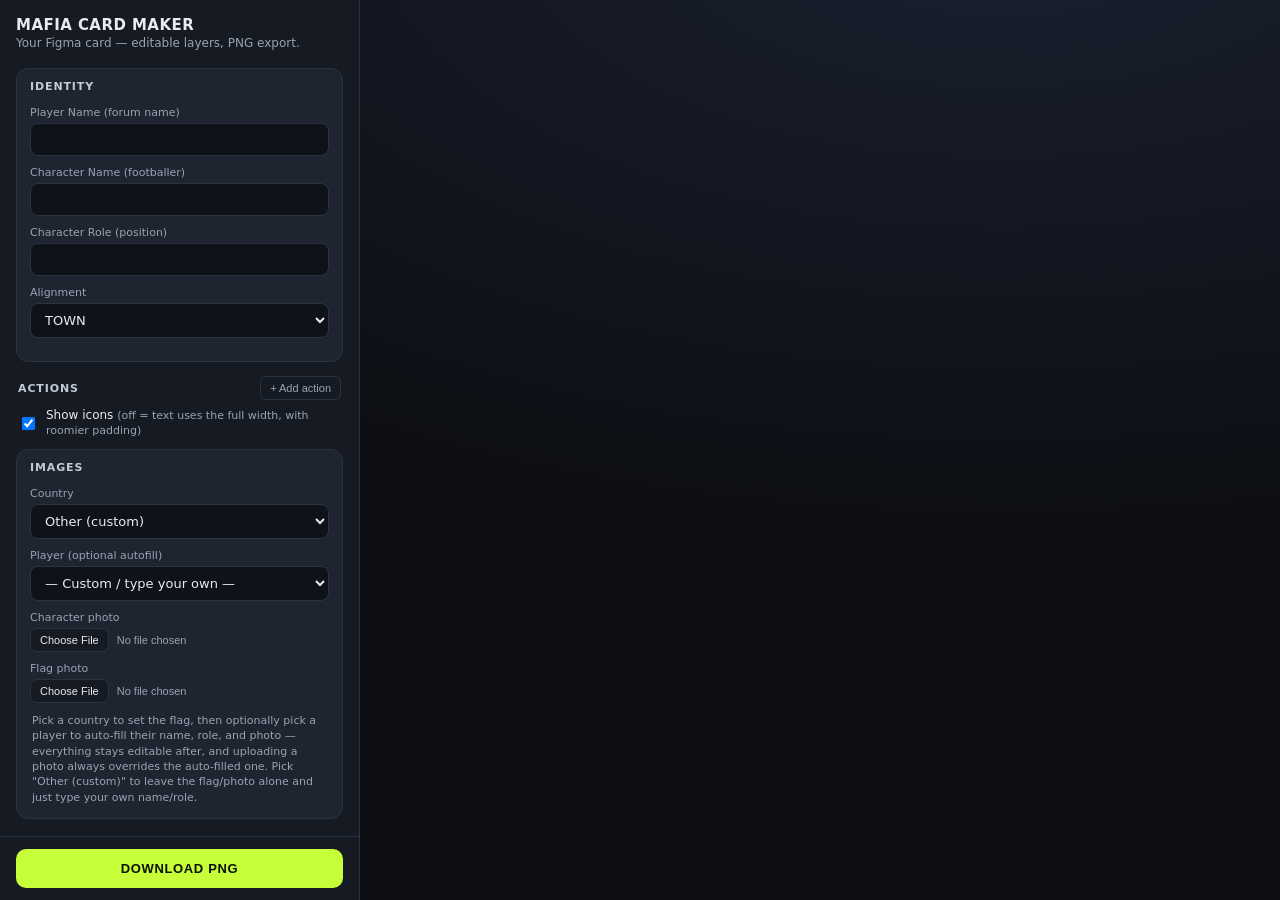
==== src/cardmaker.src.html @ c76b9657 "Add a "Show icons" toggle for actions, with roomier no-icon padding Actions can now be switched (all" ====
<!DOCTYPE html>
<html lang="en">
<head>
<meta charset="utf-8">
<meta name="viewport" content="width=device-width, initial-scale=1">
<title>Mafia Card Maker — SVG</title>
<style>
:root{
  --bg:#0d0f14; --panel:#161a22; --panel2:#1e2430; --line:#2c3340;
  --ink:#e8ebf0; --mut:#9aa3b2; --field:#0f1218; --lime:#c6ff3a;
}
*{box-sizing:border-box}
html,body{margin:0;height:100%}
body{background:var(--bg);color:var(--ink);font-family:system-ui,Segoe UI,Roboto,sans-serif;
  display:grid;grid-template-columns:360px 1fr;height:100vh;overflow:hidden}

/* ---- controls ---- */
.controls{background:var(--panel);border-right:1px solid var(--line);display:flex;flex-direction:column;height:100vh;min-height:0}
.cHead{flex:none;padding:16px 16px 8px}
.cHead h2{font-weight:800;font-size:15px;letter-spacing:.03em;text-transform:uppercase;margin:0 0 2px}
.cHead .sub{color:var(--mut);font-size:12px;margin:0}
.cBody{flex:1;min-height:0;overflow-y:auto;padding:10px 16px 18px}
.cFoot{flex:none;padding:12px 16px;border-top:1px solid var(--line);background:var(--panel)}

.grp{border:1px solid var(--line);border-radius:12px;margin:0 0 10px;background:var(--panel2);overflow:hidden}
.grp summary{list-style:none;cursor:pointer;padding:11px 13px;display:flex;align-items:center;justify-content:space-between;
  font-weight:800;font-size:11px;letter-spacing:.08em;text-transform:uppercase;color:#c2cad6;user-select:none}
.grp summary::-webkit-details-marker{display:none}
.grp .gb{padding:2px 13px 13px}
label.f{display:block;margin:0 0 10px}
label.f>span{display:block;font-size:11px;color:var(--mut);margin:0 0 4px}
input[type=text],textarea,select{width:100%;background:var(--field);border:1px solid var(--line);color:var(--ink);
  border-radius:8px;padding:8px 10px;font:inherit;font-size:13px;outline:none}
input:focus,textarea:focus,select:focus{border-color:#4a5568}
textarea{resize:vertical;min-height:60px;line-height:1.35}
input[type=file]{font-size:11px;color:var(--mut);width:100%}
input[type=file]::file-selector-button{background:var(--panel);border:1px solid var(--line);color:var(--ink);
  border-radius:7px;padding:5px 9px;margin-right:8px;cursor:pointer;font-size:11px}
.mini{font-size:11px;color:var(--mut);background:none;border:1px solid var(--line);border-radius:6px;padding:5px 9px;cursor:pointer}
.mini[disabled]{opacity:.45;cursor:default}
.mini.danger{color:#ff8a8a;border-color:#4a2a2a}
.btn{display:block;width:100%;border:0;border-radius:10px;padding:12px;font-weight:800;
  font-size:13px;letter-spacing:.05em;text-transform:uppercase;cursor:pointer;background:var(--lime);color:#0b1200}
.btn:active{transform:translateY(1px)}
.hint{font-size:11px;color:var(--mut);margin:8px 2px 0;line-height:1.4}
.secHead{display:flex;align-items:center;justify-content:space-between;margin:14px 2px 8px;
  font-weight:800;font-size:11px;letter-spacing:.08em;text-transform:uppercase;color:#c2cad6}
.toggleRow{display:flex;align-items:center;gap:8px;margin:0 2px 10px;font-size:12px;color:var(--ink);cursor:pointer}
.toggleRow input{width:auto}
.abcard{border:1px solid var(--line);border-radius:10px;padding:11px;margin:0 0 10px;background:#1a202b}
.abcard b{display:block;font-size:12px;color:#c9d2e0;margin:0 0 8px}

/* ---- stage ---- */
.stageWrap{position:relative;overflow:auto;display:flex;align-items:center;justify-content:center;padding:24px;
  background:radial-gradient(1200px 600px at 70% -10%,#1a2030,transparent),var(--bg)}
#stage{width:100%;max-width:1180px}
#stage svg{width:100%;height:auto;display:block;border-radius:14px;box-shadow:0 30px 80px rgba(0,0,0,.5)}
</style>
</head>
<body>

<div class="controls">
  <div class="cHead">
    <h2>Mafia Card Maker</h2>
    <p class="sub">Your Figma card — editable layers, PNG export.</p>
  </div>
  <div class="cBody">

    <details class="grp" open>
      <summary>Identity</summary>
      <div class="gb">
        <label class="f"><span>Player Name (forum name)</span><input type="text" data-text="Player Name"></label>
        <label class="f"><span>Character Name (footballer)</span><input type="text" data-text="Character Name"></label>
        <label class="f"><span>Character Role (position)</span><input type="text" data-text="Character Role"></label>
        <label class="f"><span>Alignment</span>
          <select id="alignmentSelect" data-text="Player Alignment">
            <option>TOWN</option><option>MAFIA</option><option>THIRD PARTY</option>
          </select>
        </label>
      </div>
    </details>

    <div class="secHead">
      <span>Actions</span>
      <button type="button" class="mini" id="addAbilityBtn">+ Add action</button>
    </div>
    <label class="toggleRow">
      <input type="checkbox" id="showIconsToggle" checked>
      <span>Show icons <span class="hint" style="margin:0">(off = text uses the full width, with roomier padding)</span></span>
    </label>
    <div id="abilitiesControls"></div>

    <details class="grp" open>
      <summary>Images</summary>
      <div class="gb">
        <label class="f"><span>Country</span>
          <select id="countrySelect">
            <option value="">Other (custom)</option>
          </select>
        </label>
        <label class="f"><span>Player (optional autofill)</span>
          <select id="playerSelect">
            <option value="">— Custom / type your own —</option>
          </select>
        </label>
        <label class="f"><span>Character photo</span><input type="file" accept="image/*" data-img="Character Image"></label>
        <label class="f"><span>Flag photo</span><input type="file" accept="image/*" id="flagUpload"></label>
        <p class="hint">Pick a country to set the flag, then optionally pick a player to auto-fill their name, role,
          and photo — everything stays editable after, and uploading a photo always overrides the auto-filled one.
          Pick "Other (custom)" to leave the flag/photo alone and just type your own name/role.</p>
      </div>
    </details>

  </div>
  <div class="cFoot">
    <button class="btn" id="download">Download PNG</button>
  </div>
</div>

<div class="stageWrap">
  <div id="stage"><!--SVG_HERE--></div>
</div>

<script>
// World Cup 2026 roster: slug -> {name, flag, players:[{n,p,img}]}. Baked in at build time
// from assets/players.json (see build.mjs / build.ps1).
const PLAYERS_DATA = JSON.parse(atob("/*PLAYERS_DATA_HERE*/"));

const svg = document.querySelector('#stage svg');
const SVGNS = 'http://www.w3.org/2000/svg';
const XLINK = 'http://www.w3.org/1999/xlink';
const byId = id => svg.querySelector('[id="'+CSS.escape(id)+'"]');

/* ---------- text: single-line layers ---------- */
// fields that should stay centered in the white card and shrink to fit it
const fitCfg = {};   // id -> {cx, maxw, base}
function initFit(id, cx, maxw){
  const t = byId(id); if(!t) return;
  fitCfg[id] = {cx, maxw, base: parseFloat(t.getAttribute('font-size')||40)};
  t.setAttribute('text-anchor','middle');
  const ts = t.querySelector('tspan'); if(ts) ts.setAttribute('x', cx);
}
function setText(id, str){
  const t = byId(id); if(!t) return;
  const cfg = fitCfg[id];
  const first = t.querySelector('tspan');
  const y = first ? first.getAttribute('y') : (t.getAttribute('y') || 0);
  const x = cfg ? cfg.cx : (first ? first.getAttribute('x') : 0);
  while(t.firstChild) t.removeChild(t.firstChild);
  const ts = document.createElementNS(SVGNS,'tspan');
  ts.setAttribute('x', x); ts.setAttribute('y', y);
  ts.textContent = str;
  t.appendChild(ts);
  if(cfg){                                   // shrink font so it fits the card
    t.setAttribute('font-size', cfg.base);
    const w = ts.getComputedTextLength();
    if(w > cfg.maxw) t.setAttribute('font-size', Math.max(8, cfg.base * cfg.maxw / w));
  }
}

/* ---------- text: wrapping layers (used by the actions below) ---------- */
// generalized to work on any text element directly, since actions are cloned at runtime
// rather than looked up by a fixed id.
function computeWrapMeta(t){
  const lines = [...t.querySelectorAll('tspan')];
  const f = lines[0];
  const x  = parseFloat(f.getAttribute('x'));
  const y0 = parseFloat(f.getAttribute('y'));
  const lh = lines[1] ? parseFloat(lines[1].getAttribute('y')) - y0
                      : parseFloat(t.getAttribute('font-size')||20) * 1.55;
  // widest existing line ≈ the design's text-box width
  let maxw = 0;
  for(const l of lines){ const w = l.getComputedTextLength(); if(w>maxw) maxw=w; }
  return {x, y0, lh, maxw: maxw*1.02};
}
function measure(t, str){
  const ts = document.createElementNS(SVGNS,'tspan');
  ts.textContent = str; t.appendChild(ts);
  const w = ts.getComputedTextLength(); t.removeChild(ts);
  return w;
}
function setWrappedEl(t, m, str){
  if(!t || !m) return;
  const words = str.replace(/\s+/g,' ').trim().split(' ');
  const lines = []; let cur = '';
  for(const w of words){
    const test = cur ? cur+' '+w : w;
    if(cur && measure(t, test) > m.maxw){ lines.push(cur); cur = w; }
    else cur = test;
  }
  if(cur) lines.push(cur);
  while(t.firstChild) t.removeChild(t.firstChild);
  lines.forEach((ln,i)=>{
    const ts = document.createElementNS(SVGNS,'tspan');
    ts.setAttribute('x', m.x); ts.setAttribute('y', m.y0 + i*m.lh);
    ts.textContent = ln;
    t.appendChild(ts);
  });
}
function setSingleLine(el, str, xOverride, yOverride){
  const first = el.querySelector('tspan');
  const x = xOverride ?? (first ? first.getAttribute('x') : 0);
  const y = yOverride ?? (first ? first.getAttribute('y') : 0);
  while(el.firstChild) el.removeChild(el.firstChild);
  const ts = document.createElementNS(SVGNS,'tspan');
  ts.setAttribute('x', x); ts.setAttribute('y', y);
  ts.textContent = str;
  el.appendChild(ts);
}

/* ---------- images: turn pattern-filled rects into plain cover-fit <image> ---------- */
const imgSlots = {};  // layerId -> <image> element we control
function initImageSlot(layerId, align){
  const g = byId(layerId); if(!g) return;
  // find the rect that paints a pattern, and the pattern's source <image>
  const rect = g.querySelector('rect[fill^="url("]') || svg.querySelector('[id="'+CSS.escape(layerId)+'"] rect');
  if(!rect) return;
  const patId = (rect.getAttribute('fill').match(/url\(#([^)]+)\)/)||[])[1];
  const pat = patId && svg.querySelector('[id="'+CSS.escape(patId)+'"]');
  const use = pat && pat.querySelector('use');
  const srcId = use && (use.getAttribute('href')||use.getAttributeNS(XLINK,'href')||'').replace('#','');
  const srcImg = srcId && svg.querySelector('[id="'+CSS.escape(srcId)+'"]');
  const href = srcImg ? (srcImg.getAttribute('href')||srcImg.getAttributeNS(XLINK,'href')) : '';
  // geometry of the rect (it may carry a translate transform)
  let x=parseFloat(rect.getAttribute('x')||0), y=parseFloat(rect.getAttribute('y')||0);
  const w=parseFloat(rect.getAttribute('width')), h=parseFloat(rect.getAttribute('height'));
  const tr=(rect.getAttribute('transform')||'').match(/translate\(([-\d.]+)[ ,]+([-\d.]+)\)/);
  if(tr){ x+=parseFloat(tr[1]); y+=parseFloat(tr[2]); }
  const img = document.createElementNS(SVGNS,'image');
  img.setAttribute('x',x); img.setAttribute('y',y);
  img.setAttribute('width',w); img.setAttribute('height',h);
  img.setAttribute('preserveAspectRatio', (align || 'xMidYMid') + ' slice'); // = object-fit: cover
  img.setAttributeNS(XLINK,'href',href); img.setAttribute('href',href);
  rect.replaceWith(img);
  imgSlots[layerId] = img;
}
function setImage(layerId, dataUrl){
  const img = imgSlots[layerId]; if(!img) return;
  img.setAttributeNS(XLINK,'href',dataUrl); img.setAttribute('href',dataUrl);
}

/* ---------- fix Figma export z-order quirks ---------- */
// "Player Name" (KARTHAIN) overflows the white player-card and a decorative shape
// was exported on top of its tail; raise it so it always paints in full.
(function(){ const pn = byId('Player Name'); if(pn) svg.appendChild(pn); })();
// "Flag Image" sits on top of "Character Image" at first paint (they're siblings and
// Flag comes first in source order, so this shouldn't hold — but browsers stop
// respecting that ordering the first time Character Image's href is reassigned via
// setImage, e.g. on any photo upload or player autofill, silently burying the flag).
// Re-appending Flag Image as the last sibling pins it on top for good, regardless.
(function(){ const fl = byId('Flag Image'); if(fl) fl.parentElement.appendChild(fl); })();

/* ---------- alignment: recolor player/character text + swap card background ---------- */
const ALIGN_CFG = {
  'TOWN':         { color: '#146C2E', bg: 'BG (town)' },
  'MAFIA':        { color: '#BC0000', bg: 'BG (mafia)' },
  'THIRD PARTY':  { color: '#C79A00', bg: 'BG (3p)' },
};
const ALIGN_TEXT_IDS = ['Player Name', 'Character Name', 'Character Role', 'Player Alignment'];
const ALIGN_BG_IDS = Object.values(ALIGN_CFG).map(c => c.bg);
function applyAlignment(value){
  const cfg = ALIGN_CFG[value]; if(!cfg) return;
  ALIGN_TEXT_IDS.forEach(id => { const el = byId(id); if(el) el.setAttribute('fill', cfg.color); });
  ALIGN_BG_IDS.forEach(id => { const el = byId(id); if(el) el.style.display = (id === cfg.bg) ? '' : 'none'; });
}

/* ---------- actions: 1-5 repeatable cards, centered as a group ---------- */
// "Ability 1" from the Figma export becomes an in-memory template; every rendered
// action (including the first) is a fresh clone of it, positioned by a wrapping
// <g transform="translate(0,dy)"> so we never have to rewrite its internal path data.
const abilitiesGroup = byId('Abilities');
const abilityTemplate = byId('Ability 1');
abilityTemplate.remove();
const ABILITY_X = 495.275, ABILITY_W = 876, ABILITY_CX = ABILITY_X + ABILITY_W/2;
const ABILITY_TEMPLATE_Y = 228.5, ABILITY_H = 154, ABILITY_GAP = 15;
const ABILITY_SECTION_TOP = 84, ABILITY_SECTION_BOTTOM = 733; // header/footer separators are at y=62.5 / y=754
const ABILITY_RADIUS = 18; // matches the box's own rx, so a custom icon's rounded edge blends into its corner
// custom-icon photo slot: full box height, flush left, rounded to match the box's own
// left corners, square where it meets the text (like a card thumbnail)
const ABILITY_ICON = { x: ABILITY_X, y: ABILITY_TEMPLATE_Y, w: ABILITY_H, h: ABILITY_H, r: ABILITY_RADIUS };
const ABILITY_TEXT_RIGHT_PAD = 30;
// Two text layouts: one leaving room for the icon photo slot, one using the full width
// when icons are toggled off. Y offsets are measured from the box's own top edge so they
// still work after the box is repositioned/scaled. Both are sized to keep a worst-case
// 3-line description clear of the box's bottom edge with a comfortable margin.
const ABILITY_LAYOUT = {
  icon:   { textX: ABILITY_ICON.x + ABILITY_ICON.w + 24, titleOffsetY: 32.88, descGap: 35.352, lh: 35 },
  noIcon: { textX: ABILITY_X + 40,                        titleOffsetY: 38,    descGap: 35,     lh: 33 },
};
function abilityTextMaxw(textX){ return (ABILITY_X + ABILITY_W) - textX - ABILITY_TEXT_RIGHT_PAD; }

// path for a rect rounded only on its left side (top-right/bottom-right stay square) —
// used to clip a full-bleed icon photo so it blends into the box's own rounded corner
// on the left while cutting off flat where it meets the text on the right.
function roundedLeftRectPath(x, y, w, h, r){
  return `M${x+r},${y} H${x+w} V${y+h} H${x+r} A${r},${r} 0 0 1 ${x},${y+h-r} `
       + `V${y+r} A${r},${r} 0 0 1 ${x+r},${y} Z`;
}

// At full size (154px + 15px gap), only 3 actions fit the available band; 4-5 need to
// shrink. Scale uniformly (not just height) so text and the icon don't distort.
function abilityLayout(n){
  const avail = ABILITY_SECTION_BOTTOM - ABILITY_SECTION_TOP;
  const naturalTotal = n*ABILITY_H + (n-1)*ABILITY_GAP;
  const s = naturalTotal > avail ? avail/naturalTotal : 1;
  const boxH = ABILITY_H*s, gap = ABILITY_GAP*s;
  const totalH = n*boxH + (n-1)*gap;
  const start = ABILITY_SECTION_TOP + Math.max(0, (avail-totalH)/2);
  const ys = Array.from({length:n}, (_,i)=> start + i*(boxH+gap));
  return { ys, s };
}

let abilities = [
  { title: 'Ability Name - Night', desc: 'Each night, choose a player to do a thing and that player will become dusted. Each time we do a dusted we explode the ball.', icon: null },
  { title: 'Ability Name - Night', desc: 'Each night, choose a player to do a thing and that player will become dusted. Each time we do a dusted we explode the ball.', icon: null },
];
let abilityRefs = []; // per-index {titleEl, descEl, wrapMeta}, refreshed on every structural render
let showIcons = true; // global toggle: icon photo slot + doodle, vs. text using the full width

function renderAbilityBoxes(){
  while(abilitiesGroup.firstChild) abilitiesGroup.removeChild(abilitiesGroup.firstChild);
  const { ys, s } = abilityLayout(abilities.length);
  const layout = ABILITY_LAYOUT[showIcons ? 'icon' : 'noIcon'];
  const titleY = ABILITY_TEMPLATE_Y + layout.titleOffsetY;
  const descY0 = titleY + layout.descGap;
  const maxw = abilityTextMaxw(layout.textX);
  abilityRefs = abilities.map((a,i)=>{
    const clone = abilityTemplate.cloneNode(true);
    const wrapper = document.createElementNS(SVGNS,'g');
    // scale (uniformly) around the box's own top-center, then move that anchor to ys[i]
    wrapper.setAttribute('transform',
      `translate(${ABILITY_CX},${ys[i]}) scale(${s}) translate(${-ABILITY_CX},${-ABILITY_TEMPLATE_Y})`);
    wrapper.appendChild(clone);
    abilitiesGroup.appendChild(wrapper); // attach before measuring text, getComputedTextLength needs a rendered element

    const titleEl = clone.querySelector('[id="Ability Name - Night"]');
    const descEl  = clone.querySelector('[id="Ability Description"]');
    const iconGroup  = clone.querySelector('[id="Ability Image"]');

    // the sample text's own rendered position/width no longer reflects the real text-box
    // geometry once the icon slot is resized or hidden, so override with real numbers
    const wrapMeta = computeWrapMeta(descEl);
    wrapMeta.x = layout.textX;
    wrapMeta.y0 = descY0;
    wrapMeta.lh = layout.lh;
    wrapMeta.maxw = maxw;
    setSingleLine(titleEl, a.title, layout.textX, titleY);
    setWrappedEl(descEl, wrapMeta, a.desc);

    if(!showIcons){
      iconGroup.style.display = 'none';
    } else if(a.icon){
      const iconDoodle = clone.querySelector('[id="proicons:soccer"]');
      iconDoodle.style.display = 'none';
      const clipId = `ability-icon-clip-${i}`;
      const clip = document.createElementNS(SVGNS,'clipPath');
      clip.setAttribute('id', clipId);
      const clipPath = document.createElementNS(SVGNS,'path');
      clipPath.setAttribute('d', roundedLeftRectPath(ABILITY_ICON.x, ABILITY_ICON.y, ABILITY_ICON.w, ABILITY_ICON.h, ABILITY_ICON.r));
      clip.appendChild(clipPath);
      iconGroup.appendChild(clip);

      const img = document.createElementNS(SVGNS,'image');
      img.setAttribute('x', ABILITY_ICON.x); img.setAttribute('y', ABILITY_ICON.y);
      img.setAttribute('width', ABILITY_ICON.w); img.setAttribute('height', ABILITY_ICON.h);
      img.setAttribute('preserveAspectRatio','xMidYMid slice');
      img.setAttribute('clip-path', `url(#${clipId})`);
      img.setAttributeNS(XLINK,'href', a.icon); img.setAttribute('href', a.icon);
      iconGroup.appendChild(img);
    }

    clone.querySelectorAll('[id]').forEach(el => el.id = el.id + '-' + i); // avoid duplicate ids across clones
    return { titleEl, descEl, wrapMeta };
  });
}
function updateAbilityText(i){
  const ref = abilityRefs[i]; if(!ref) return;
  const layout = ABILITY_LAYOUT[showIcons ? 'icon' : 'noIcon'];
  setSingleLine(ref.titleEl, abilities[i].title, layout.textX, ABILITY_TEMPLATE_Y + layout.titleOffsetY);
  setWrappedEl(ref.descEl, ref.wrapMeta, abilities[i].desc);
}

function renderAbilityControls(){
  const wrap = document.getElementById('abilitiesControls');
  wrap.innerHTML = '';
  abilities.forEach((a,i)=>{
    const details = document.createElement('details');
    details.className = 'grp'; details.open = true;
    details.innerHTML = `
      <summary>Action ${i+1}${abilities.length>1 ? ` <button type="button" class="mini danger ability-remove" data-i="${i}">Remove</button>` : ''}</summary>
      <div class="gb">
        <label class="f"><span>Title</span><input type="text" class="ability-title" data-i="${i}"></label>
        <label class="f"><span>Description</span><textarea class="ability-desc" data-i="${i}"></textarea></label>
        ${showIcons ? `
        <label class="f"><span>Icon (optional, replaces the ball doodle)</span><input type="file" accept="image/*" class="ability-icon" data-i="${i}"></label>
        ${a.icon ? `<button type="button" class="mini ability-icon-reset" data-i="${i}">Use default icon</button>` : ''}` : ''}
      </div>`;
    wrap.appendChild(details);
  });

  wrap.querySelectorAll('.ability-title').forEach(inp=>{
    const i = +inp.dataset.i; inp.value = abilities[i].title;
    inp.addEventListener('input', ()=>{ abilities[i].title = inp.value; updateAbilityText(i); });
  });
  wrap.querySelectorAll('.ability-desc').forEach(ta=>{
    const i = +ta.dataset.i; ta.value = abilities[i].desc;
    ta.addEventListener('input', ()=>{ abilities[i].desc = ta.value; updateAbilityText(i); });
  });
  wrap.querySelectorAll('.ability-icon').forEach(inp=>{
    inp.addEventListener('change', e=>{
      const i = +inp.dataset.i; const f = e.target.files[0]; if(!f) return;
      const r = new FileReader();
      r.onload = ()=>{ abilities[i].icon = r.result; renderAbilityBoxes(); renderAbilityControls(); };
      r.readAsDataURL(f);
    });
  });
  wrap.querySelectorAll('.ability-icon-reset').forEach(btn=>{
    btn.addEventListener('click', e=>{
      e.preventDefault();
      const i = +btn.dataset.i; abilities[i].icon = null; renderAbilityBoxes(); renderAbilityControls();
    });
  });
  wrap.querySelectorAll('.ability-remove').forEach(btn=>{
    btn.addEventListener('click', e=>{
      e.preventDefault(); e.stopPropagation(); // don't let the click also toggle the <details>
      const i = +btn.dataset.i; abilities.splice(i,1); renderAbilityBoxes(); renderAbilityControls();
    });
  });

  const addBtn = document.getElementById('addAbilityBtn');
  addBtn.disabled = abilities.length >= 5;
  addBtn.textContent = abilities.length >= 5 ? 'Max 5 actions' : '+ Add action';
}
document.getElementById('addAbilityBtn').addEventListener('click', ()=>{
  if(abilities.length >= 5) return;
  abilities.push({ title:'', desc:'', icon:null });
  renderAbilityBoxes(); renderAbilityControls();
});
document.getElementById('showIconsToggle').addEventListener('change', e=>{
  showIcons = e.target.checked;
  renderAbilityBoxes(); renderAbilityControls();
});

/* ---------- wire controls ---------- */
// centre + shrink-to-fit the three stacked fields in the white player card
initFit('Character Name', 239, 388);
initFit('Character Role', 239, 388);
initFit('Player Alignment', 239, 388);
// Character Image crops from the top (keep the head, cut off the legs) since real player
// photos are full-body shots much taller than the card's photo frame; a centered crop
// would land on the torso instead. Flag Image stays centered (flags are simple rectangles).
initImageSlot('Character Image', 'xMidYMin');
initImageSlot('Flag Image');

document.querySelectorAll('[data-text]').forEach(c=>{
  c.addEventListener('input', ()=> setText(c.dataset.text, c.value));
});
const alignmentSelect = document.getElementById('alignmentSelect');
alignmentSelect.addEventListener('input', ()=> applyAlignment(alignmentSelect.value));
document.querySelectorAll('[data-img]').forEach(c=>{
  c.addEventListener('change', e=>{
    const f = e.target.files[0]; if(!f) return;
    const r = new FileReader();
    r.onload = ()=> setImage(c.dataset.img, r.result);
    r.readAsDataURL(f);
  });
});

/* ---------- shared: fetch an image URL and turn it into a data: URL ---------- */
// flagcdn.com and digitalhub.fifa.com both serve CORS-enabled images, so the fetched
// blob can be canvas-exported safely once turned into a data: URL (same path as the
// uploaded-photo flow above).
function fetchAsDataUrl(url){
  return fetch(url).then(res => res.blob()).then(blob => new Promise((resolve, reject) => {
    const r = new FileReader();
    r.onload = () => resolve(r.result);
    r.onerror = reject;
    r.readAsDataURL(blob);
  }));
}

/* ---------- country: sets the flag, and offers that country's players to autofill ---------- */
function applyFlag(code){
  if(!code) return Promise.resolve();
  return fetchAsDataUrl(`https://flagcdn.com/w320/${code}.png`)
    .then(dataUrl => setImage('Flag Image', dataUrl))
    .catch(err => console.error('flag fetch failed', err));
}

const countrySelect = document.getElementById('countrySelect');
const playerSelect = document.getElementById('playerSelect');
Object.keys(PLAYERS_DATA)
  .sort((a,b) => PLAYERS_DATA[a].name.localeCompare(PLAYERS_DATA[b].name))
  .forEach(slug=>{
    const opt = document.createElement('option');
    opt.value = slug; opt.textContent = PLAYERS_DATA[slug].name;
    countrySelect.appendChild(opt);
  });

function populatePlayers(slug){
  playerSelect.innerHTML = '<option value="">— Custom / type your own —</option>';
  const country = PLAYERS_DATA[slug];
  playerSelect.disabled = !country;
  if(!country) return;
  country.players.forEach((p,i)=>{
    const opt = document.createElement('option');
    opt.value = i; opt.textContent = `${p.n} (${p.p})`;
    playerSelect.appendChild(opt);
  });
}

countrySelect.addEventListener('change', ()=>{
  const slug = countrySelect.value;
  populatePlayers(slug);
  if(slug) applyFlag(PLAYERS_DATA[slug].flag);
});

const characterNameInput = document.querySelector('[data-text="Character Name"]');
const characterRoleInput = document.querySelector('[data-text="Character Role"]');
const PLAYER_IMG_PARAMS = '?io=transform:fill,width:520,gravity:top&quality=90';
playerSelect.addEventListener('change', ()=>{
  const country = PLAYERS_DATA[countrySelect.value];
  const p = country && country.players[+playerSelect.value];
  if(!p) return; // "Custom" selected, or no country: leave fields as they are
  characterNameInput.value = p.n; setText('Character Name', p.n);
  const role = p.p.toUpperCase();
  characterRoleInput.value = role; setText('Character Role', role);
  fetchAsDataUrl(p.img + PLAYER_IMG_PARAMS)
    .then(dataUrl => setImage('Character Image', dataUrl))
    .catch(err => console.error('player photo fetch failed', err));
});

document.getElementById('flagUpload').addEventListener('change', e=>{
  const f = e.target.files[0]; if(!f) return;
  const r = new FileReader();
  r.onload = ()=> setImage('Flag Image', r.result);
  r.readAsDataURL(f);
});

// default to Argentina / Juan Musso, matching what's already baked into the SVG sample —
// no fetch needed on load, same reasoning as the alignment/seed defaults below.
countrySelect.value = 'argentina';
populatePlayers('argentina');
playerSelect.value = '0';

/* ---------- seed control values from the SVG's current text ---------- */
function seed(){
  document.querySelectorAll('[data-text]').forEach(c=>{
    const t = byId(c.dataset.text);
    if(t) c.value = t.textContent.trim();
  });
}
seed();
applyAlignment(alignmentSelect.value);
renderAbilityBoxes();
renderAbilityControls();
// the custom FWC2026 font may still be parsing when the line above first runs, so its
// line-wrap measurements can use fallback-font metrics and wrap too much text onto a
// line; redo it once the real font is ready so text doesn't overflow the box.
if(document.fonts) document.fonts.ready.then(renderAbilityBoxes);

/* ---------- export PNG ---------- */
async function exportPng(scale){
  await (document.fonts ? document.fonts.ready : Promise.resolve());
  const clone = svg.cloneNode(true);
  if(!clone.getAttribute('width'))  clone.setAttribute('width', 1400);
  if(!clone.getAttribute('height')) clone.setAttribute('height', 853);
  const xml = new XMLSerializer().serializeToString(clone);
  const blob = new Blob([xml], {type:'image/svg+xml;charset=utf-8'});
  const url = URL.createObjectURL(blob);
  try{
    const img = await new Promise((res,rej)=>{ const i=new Image(); i.onload=()=>res(i); i.onerror=rej; i.src=url; });
    const vb = (svg.getAttribute('viewBox')||'0 0 1400 853').split(/\s+/).map(Number);
    const W = vb[2]||1400, H = vb[3]||853;
    const canvas = document.createElement('canvas');
    canvas.width = Math.round(W*scale); canvas.height = Math.round(H*scale);
    const ctx = canvas.getContext('2d');
    ctx.drawImage(img, 0, 0, canvas.width, canvas.height);
    return canvas.toDataURL('image/png');
  } finally { URL.revokeObjectURL(url); }
}
document.getElementById('download').addEventListener('click', async ()=>{
  const btn = document.getElementById('download'), old = btn.textContent;
  btn.textContent = 'Rendering…';
  try{
    const data = await exportPng(2);
    const name = (byId('Character Name')?.textContent.trim() || 'card').replace(/[^a-z0-9]+/gi,'_');
    const a = document.createElement('a'); a.download = name+'.png'; a.href = data; a.click();
  }catch(err){ alert('Render failed: '+err.message); }
  btn.textContent = old;
});
</script>
</body>
</html>
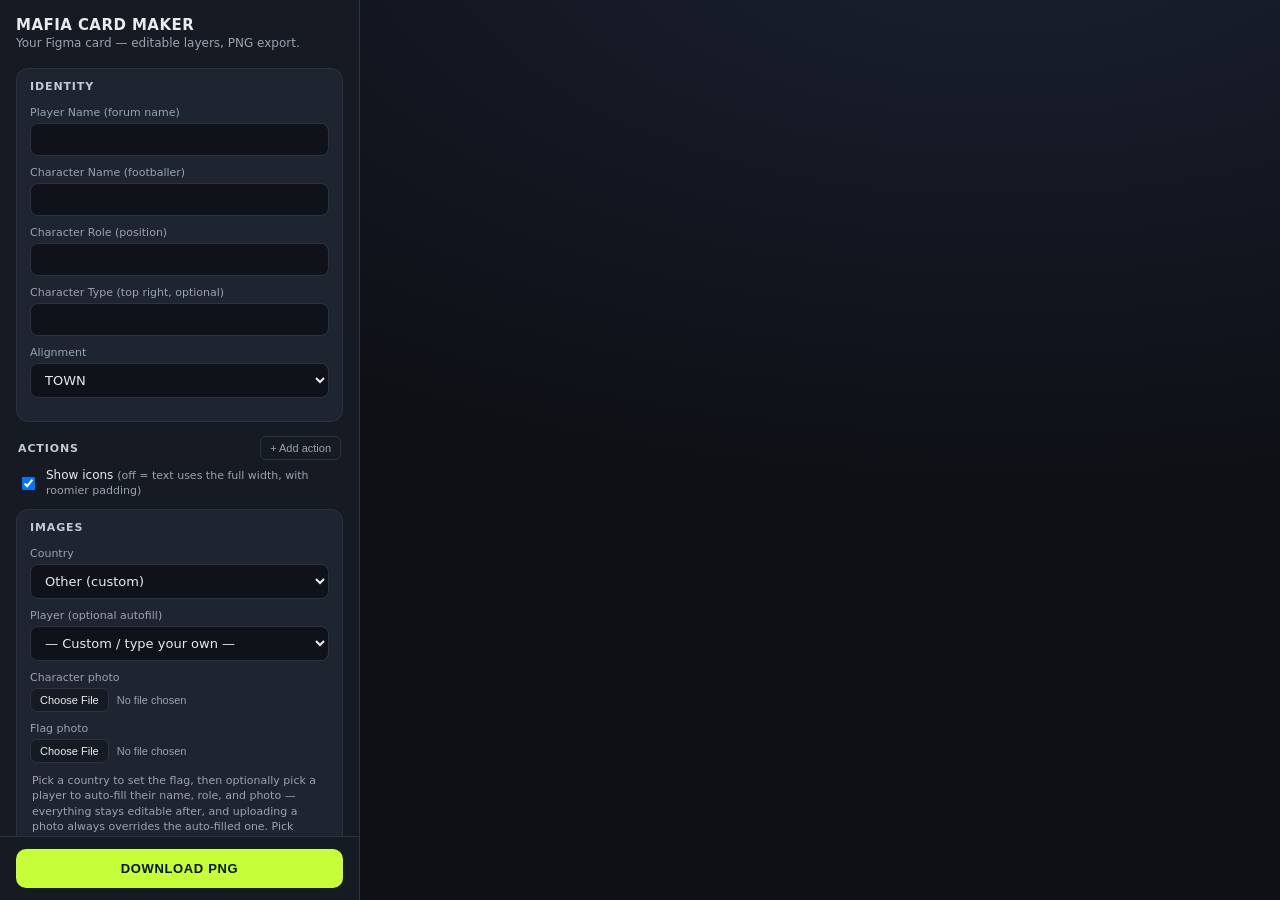
==== commit e7dd8d0c: "Add an editable "Character Type" field, top-right of the header New text layer styled exactly like t" ====
--- a/src/cardmaker.src.html
+++ b/src/cardmaker.src.html
@@ -72,6 +72,7 @@
         <label class="f"><span>Player Name (forum name)</span><input type="text" data-text="Player Name"></label>
         <label class="f"><span>Character Name (footballer)</span><input type="text" data-text="Character Name"></label>
         <label class="f"><span>Character Role (position)</span><input type="text" data-text="Character Role"></label>
+        <label class="f"><span>Character Type (top right, optional)</span><input type="text" data-text="Character Type"></label>
         <label class="f"><span>Alignment</span>
           <select id="alignmentSelect" data-text="Player Alignment">
             <option>TOWN</option><option>MAFIA</option><option>THIRD PARTY</option>
@@ -132,20 +133,21 @@
 const byId = id => svg.querySelector('[id="'+CSS.escape(id)+'"]');
 
 /* ---------- text: single-line layers ---------- */
-// fields that should stay centered in the white card and shrink to fit it
-const fitCfg = {};   // id -> {cx, maxw, base}
-function initFit(id, cx, maxw){
+// fields that should stay anchored to a point and shrink to fit a max width. anchor is
+// 'middle' (default, centered on x) or 'end' (right-aligned, x is the right edge).
+const fitCfg = {};   // id -> {x, maxw, base}
+function initFit(id, x, maxw, anchor){
   const t = byId(id); if(!t) return;
-  fitCfg[id] = {cx, maxw, base: parseFloat(t.getAttribute('font-size')||40)};
-  t.setAttribute('text-anchor','middle');
-  const ts = t.querySelector('tspan'); if(ts) ts.setAttribute('x', cx);
+  fitCfg[id] = {x, maxw, base: parseFloat(t.getAttribute('font-size')||40)};
+  t.setAttribute('text-anchor', anchor || 'middle');
+  const ts = t.querySelector('tspan'); if(ts) ts.setAttribute('x', x);
 }
 function setText(id, str){
   const t = byId(id); if(!t) return;
   const cfg = fitCfg[id];
   const first = t.querySelector('tspan');
   const y = first ? first.getAttribute('y') : (t.getAttribute('y') || 0);
-  const x = cfg ? cfg.cx : (first ? first.getAttribute('x') : 0);
+  const x = cfg ? cfg.x : (first ? first.getAttribute('x') : 0);
   while(t.firstChild) t.removeChild(t.firstChild);
   const ts = document.createElementNS(SVGNS,'tspan');
   ts.setAttribute('x', x); ts.setAttribute('y', y);
@@ -446,6 +448,15 @@
 initFit('Character Name', 239, 388);
 initFit('Character Role', 239, 388);
 initFit('Player Alignment', 239, 388);
+// "Character Type" sits top-right of the header, right-aligned so its right edge lines up
+// with the ability boxes' right edge (495.275 + 876 = 1371.275) below it. Shrinks to fit
+// whatever room is left of the "FIFA WORLD CUP 2026™" wordmark, measured at runtime so it
+// never overlaps regardless of exact font metrics.
+(function(){
+  const wordmark = byId('Logo + Text').querySelector('text tspan');
+  const wordmarkRight = wordmark ? parseFloat(wordmark.getAttribute('x')) + wordmark.getComputedTextLength() : 460;
+  initFit('Character Type', 1371.275, 1371.275 - wordmarkRight - 40, 'end');
+})();
 // Character Image crops from the top (keep the head, cut off the legs) since real player
 // photos are full-body shots much taller than the card's photo frame; a centered crop
 // would land on the torso instead. Flag Image stays centered (flags are simple rectangles).
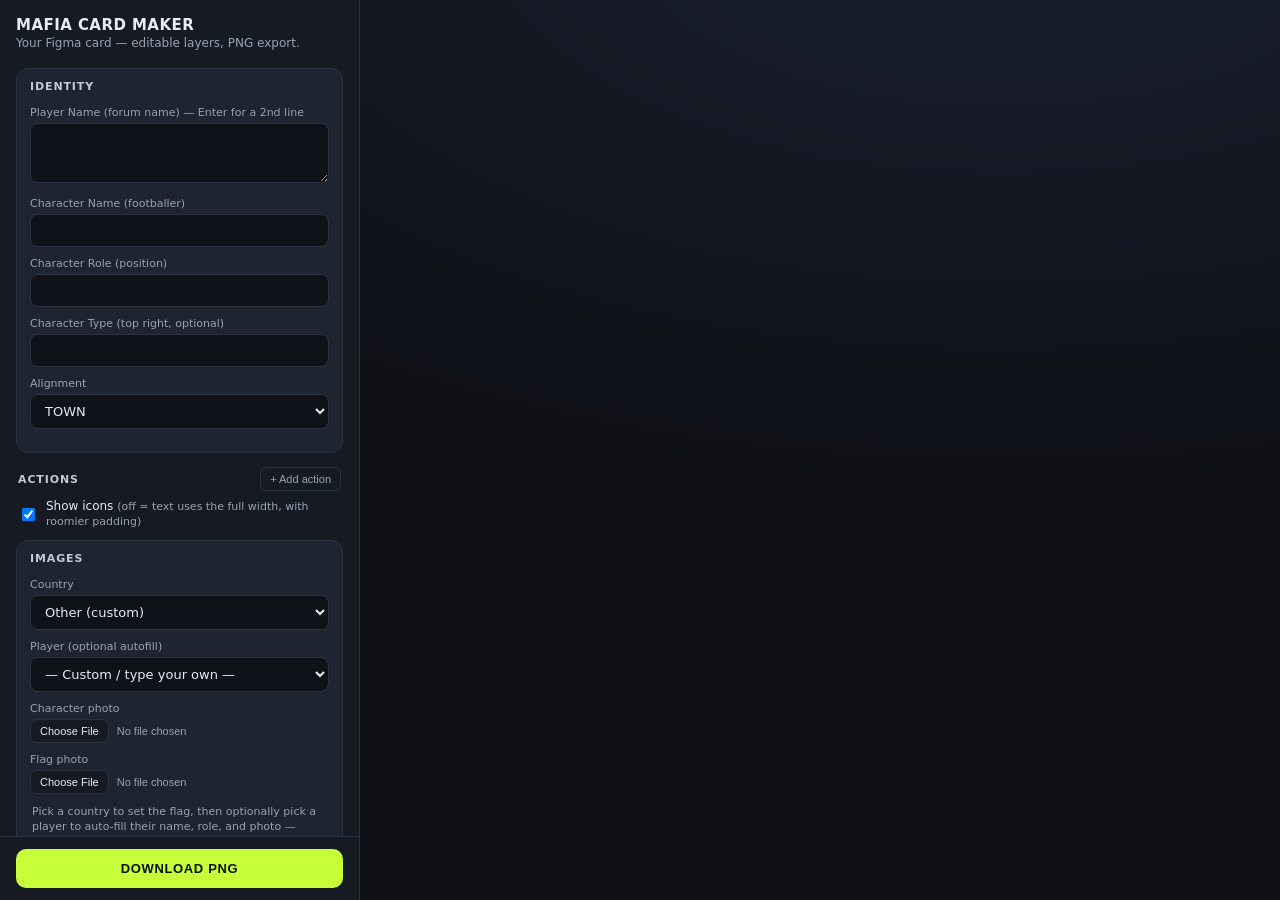
==== commit 742eb002: "Fix Player Name overflow: right-align, allow a 2nd line via Enter Player Name previously overflowed " ====
--- a/src/cardmaker.src.html
+++ b/src/cardmaker.src.html
@@ -69,7 +69,7 @@
     <details class="grp" open>
       <summary>Identity</summary>
       <div class="gb">
-        <label class="f"><span>Player Name (forum name)</span><input type="text" data-text="Player Name"></label>
+        <label class="f"><span>Player Name (forum name) — Enter for a 2nd line</span><textarea data-lines="Player Name" rows="2"></textarea></label>
         <label class="f"><span>Character Name (footballer)</span><input type="text" data-text="Character Name"></label>
         <label class="f"><span>Character Role (position)</span><input type="text" data-text="Character Role"></label>
         <label class="f"><span>Character Type (top right, optional)</span><input type="text" data-text="Character Type"></label>
@@ -158,6 +158,28 @@
     const w = ts.getComputedTextLength();
     if(w > cfg.maxw) t.setAttribute('font-size', Math.max(8, cfg.base * cfg.maxw / w));
   }
+}
+
+/* ---------- text: right-aligned, user-controlled line breaks (Enter key) ---------- */
+// unlike setWrapped (auto word-wrap by width), this splits on literal "\n"s the user typed,
+// so they control exactly where a name breaks instead of us guessing.
+const linesCfg = {}; // id -> {x, y0, lh}
+function initLinesRight(id, x, lh){
+  const t = byId(id); if(!t) return;
+  const first = t.querySelector('tspan');
+  linesCfg[id] = {x, y0: first ? parseFloat(first.getAttribute('y')) : 0, lh};
+  t.setAttribute('text-anchor', 'end');
+  if(first) first.setAttribute('x', x); // reposition the baked default immediately, not just on next edit
+}
+function setLinesRight(id, str){
+  const t = byId(id), cfg = linesCfg[id]; if(!t || !cfg) return;
+  while(t.firstChild) t.removeChild(t.firstChild);
+  str.split('\n').forEach((ln, i)=>{
+    const ts = document.createElementNS(SVGNS,'tspan');
+    ts.setAttribute('x', cfg.x); ts.setAttribute('y', cfg.y0 + i*cfg.lh);
+    ts.textContent = ln;
+    t.appendChild(ts);
+  });
 }
 
 /* ---------- text: wrapping layers (used by the actions below) ---------- */
@@ -462,9 +484,15 @@
 // would land on the torso instead. Flag Image stays centered (flags are simple rectangles).
 initImageSlot('Character Image', 'xMidYMin');
 initImageSlot('Flag Image');
+// Player Name (right-aligned to the photo's right edge, minus a little breathing room) —
+// press Enter in its control to split it onto a second line instead of overflowing.
+initLinesRight('Player Name', 428, 52);
 
 document.querySelectorAll('[data-text]').forEach(c=>{
   c.addEventListener('input', ()=> setText(c.dataset.text, c.value));
+});
+document.querySelectorAll('[data-lines]').forEach(c=>{
+  c.addEventListener('input', ()=> setLinesRight(c.dataset.lines, c.value));
 });
 const alignmentSelect = document.getElementById('alignmentSelect');
 alignmentSelect.addEventListener('input', ()=> applyAlignment(alignmentSelect.value));
@@ -559,6 +587,10 @@
   document.querySelectorAll('[data-text]').forEach(c=>{
     const t = byId(c.dataset.text);
     if(t) c.value = t.textContent.trim();
+  });
+  document.querySelectorAll('[data-lines]').forEach(c=>{
+    const t = byId(c.dataset.lines);
+    if(t) c.value = [...t.querySelectorAll('tspan')].map(s=>s.textContent).join('\n');
   });
 }
 seed();
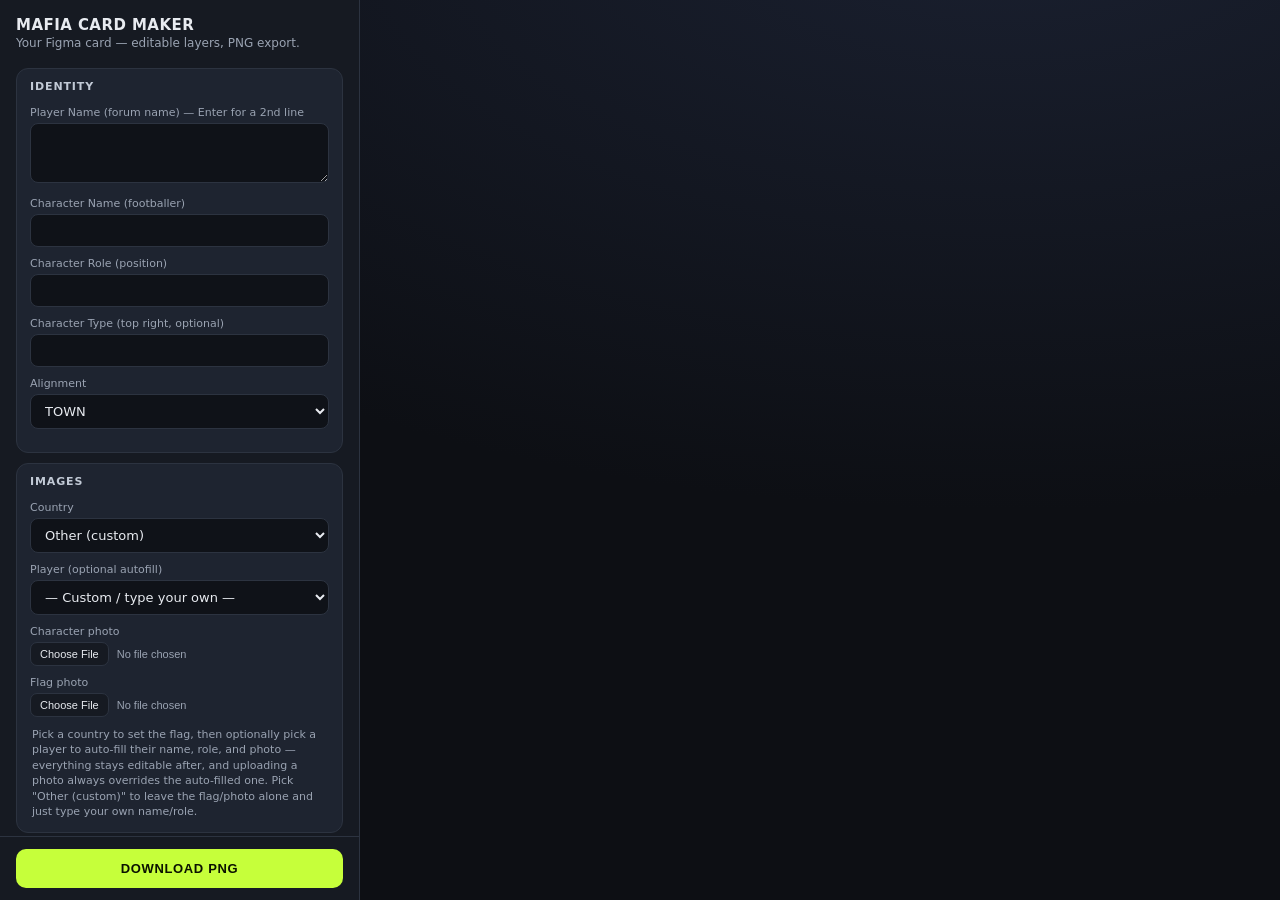
==== commit e5081010: "Reorder control panel: Identity, Images, Actions Pure markup reorder -- all controls are wired by id" ====
--- a/src/cardmaker.src.html
+++ b/src/cardmaker.src.html
@@ -81,16 +81,6 @@
       </div>
     </details>
 
-    <div class="secHead">
-      <span>Actions</span>
-      <button type="button" class="mini" id="addAbilityBtn">+ Add action</button>
-    </div>
-    <label class="toggleRow">
-      <input type="checkbox" id="showIconsToggle" checked>
-      <span>Show icons <span class="hint" style="margin:0">(off = text uses the full width, with roomier padding)</span></span>
-    </label>
-    <div id="abilitiesControls"></div>
-
     <details class="grp" open>
       <summary>Images</summary>
       <div class="gb">
@@ -112,6 +102,20 @@
       </div>
     </details>
 
+    <div class="secHead">
+      <span>Actions</span>
+      <button type="button" class="mini" id="addAbilityBtn">+ Add action</button>
+    </div>
+    <label class="toggleRow">
+      <input type="checkbox" id="showIconsToggle" checked>
+      <span>Show icons <span class="hint" style="margin:0">(off = text uses the full width, with roomier padding)</span></span>
+    </label>
+    <div class="gb" id="noIconPaddingTuner" style="display:none;padding:0 2px 10px">
+      <label class="f"><span>No-icon: top padding (px)</span><input type="number" id="noIconTopPad" step="1"></label>
+      <label class="f"><span>No-icon: bottom padding (px)</span><input type="number" id="noIconBottomPad" step="1"></label>
+    </div>
+    <div id="abilitiesControls"></div>
+
   </div>
   <div class="cFoot">
     <button class="btn" id="download">Download PNG</button>
@@ -174,9 +178,13 @@
 function setLinesRight(id, str){
   const t = byId(id), cfg = linesCfg[id]; if(!t || !cfg) return;
   while(t.firstChild) t.removeChild(t.firstChild);
-  str.split('\n').forEach((ln, i)=>{
+  const lines = str.split('\n');
+  const n = lines.length;
+  // centered as a block around cfg.y0 (not anchored at the top), so cfg.y0 -- tuned to
+  // line up with the flag -- stays the vertical center whether it's 1 line or 2.
+  lines.forEach((ln, i)=>{
     const ts = document.createElementNS(SVGNS,'tspan');
-    ts.setAttribute('x', cfg.x); ts.setAttribute('y', cfg.y0 + i*cfg.lh);
+    ts.setAttribute('x', cfg.x); ts.setAttribute('y', cfg.y0 + (i - (n-1)/2)*cfg.lh);
     ts.textContent = ln;
     t.appendChild(ts);
   });
@@ -296,20 +304,21 @@
 const abilityTemplate = byId('Ability 1');
 abilityTemplate.remove();
 const ABILITY_X = 495.275, ABILITY_W = 876, ABILITY_CX = ABILITY_X + ABILITY_W/2;
-const ABILITY_TEMPLATE_Y = 228.5, ABILITY_H = 154, ABILITY_GAP = 15;
+const ABILITY_TEMPLATE_Y = 228.5, ABILITY_GAP = 15;
 const ABILITY_SECTION_TOP = 84, ABILITY_SECTION_BOTTOM = 733; // header/footer separators are at y=62.5 / y=754
 const ABILITY_RADIUS = 18; // matches the box's own rx, so a custom icon's rounded edge blends into its corner
-// custom-icon photo slot: full box height, flush left, rounded to match the box's own
-// left corners, square where it meets the text (like a card thumbnail)
-const ABILITY_ICON = { x: ABILITY_X, y: ABILITY_TEMPLATE_Y, w: ABILITY_H, h: ABILITY_H, r: ABILITY_RADIUS };
+// custom-icon photo slot: flush left, full box height (set per-box below since boxes now
+// hug their content), rounded to match the box's own left corners, square where it meets
+// the text (like a card thumbnail). Width is fixed regardless of box height.
+const ABILITY_ICON_X = ABILITY_X, ABILITY_ICON_W = 154;
 const ABILITY_TEXT_RIGHT_PAD = 30;
 // Two text layouts: one leaving room for the icon photo slot, one using the full width
 // when icons are toggled off. Y offsets are measured from the box's own top edge so they
-// still work after the box is repositioned/scaled. Both are sized to keep a worst-case
-// 3-line description clear of the box's bottom edge with a comfortable margin.
+// still work after the box is repositioned/scaled. topPad/bottomPad are symmetric so each
+// box hugs its content evenly instead of a fixed height leaving empty space below.
 const ABILITY_LAYOUT = {
-  icon:   { textX: ABILITY_ICON.x + ABILITY_ICON.w + 24, titleOffsetY: 32.88, descGap: 35.352, lh: 35 },
-  noIcon: { textX: ABILITY_X + 40,                        titleOffsetY: 38,    descGap: 35,     lh: 33 },
+  icon:   { textX: ABILITY_ICON_X + ABILITY_ICON_W + 24, topPad: 54.8,   bottomPad: 54.8,   descGap: 35.352, lh: 35 },
+  noIcon: { textX: ABILITY_X + 40,                        topPad: 42.22, bottomPad: 31.67, descGap: 35,     lh: 33 },
 };
 function abilityTextMaxw(textX){ return (ABILITY_X + ABILITY_W) - textX - ABILITY_TEXT_RIGHT_PAD; }
 
@@ -321,48 +330,38 @@
        + `V${y+r} A${r},${r} 0 0 1 ${x+r},${y} Z`;
 }
 
-// At full size (154px + 15px gap), only 3 actions fit the available band; 4-5 need to
-// shrink. Scale uniformly (not just height) so text and the icon don't distort.
-function abilityLayout(n){
-  const avail = ABILITY_SECTION_BOTTOM - ABILITY_SECTION_TOP;
-  const naturalTotal = n*ABILITY_H + (n-1)*ABILITY_GAP;
-  const s = naturalTotal > avail ? avail/naturalTotal : 1;
-  const boxH = ABILITY_H*s, gap = ABILITY_GAP*s;
-  const totalH = n*boxH + (n-1)*gap;
-  const start = ABILITY_SECTION_TOP + Math.max(0, (avail-totalH)/2);
-  const ys = Array.from({length:n}, (_,i)=> start + i*(boxH+gap));
-  return { ys, s };
-}
-
 let abilities = [
   { title: 'Ability Name - Night', desc: 'Each night, choose a player to do a thing and that player will become dusted. Each time we do a dusted we explode the ball.', icon: null },
   { title: 'Ability Name - Night', desc: 'Each night, choose a player to do a thing and that player will become dusted. Each time we do a dusted we explode the ball.', icon: null },
 ];
-let abilityRefs = []; // per-index {titleEl, descEl, wrapMeta}, refreshed on every structural render
 let showIcons = true; // global toggle: icon photo slot + doodle, vs. text using the full width
 
+// Each box hugs its own content (title + however many description lines it wraps to)
+// instead of a fixed height, so a short ability doesn't leave a big empty gap. Every
+// text edit can change a box's height, which can shift every box below it, so this does
+// a full rebuild rather than patching text in place -- cheap enough for up to 5 boxes.
 function renderAbilityBoxes(){
   while(abilitiesGroup.firstChild) abilitiesGroup.removeChild(abilitiesGroup.firstChild);
-  const { ys, s } = abilityLayout(abilities.length);
   const layout = ABILITY_LAYOUT[showIcons ? 'icon' : 'noIcon'];
-  const titleY = ABILITY_TEMPLATE_Y + layout.titleOffsetY;
+  const maxw = abilityTextMaxw(layout.textX);
+  const titleY = ABILITY_TEMPLATE_Y + layout.topPad;
   const descY0 = titleY + layout.descGap;
-  const maxw = abilityTextMaxw(layout.textX);
-  abilityRefs = abilities.map((a,i)=>{
+
+  // Phase 1: build each box at its natural (unscaled) size, measuring how many
+  // description lines it wraps to so we know how tall it needs to be.
+  const built = abilities.map((a,i)=>{
     const clone = abilityTemplate.cloneNode(true);
     const wrapper = document.createElementNS(SVGNS,'g');
-    // scale (uniformly) around the box's own top-center, then move that anchor to ys[i]
-    wrapper.setAttribute('transform',
-      `translate(${ABILITY_CX},${ys[i]}) scale(${s}) translate(${-ABILITY_CX},${-ABILITY_TEMPLATE_Y})`);
     wrapper.appendChild(clone);
     abilitiesGroup.appendChild(wrapper); // attach before measuring text, getComputedTextLength needs a rendered element
 
     const titleEl = clone.querySelector('[id="Ability Name - Night"]');
     const descEl  = clone.querySelector('[id="Ability Description"]');
     const iconGroup  = clone.querySelector('[id="Ability Image"]');
-
-    // the sample text's own rendered position/width no longer reflects the real text-box
-    // geometry once the icon slot is resized or hidden, so override with real numbers
+    const clipGroup  = clone.querySelector('[clip-path]');
+    const fillRect   = clipGroup.querySelector('rect');
+    const strokeRect = clone.querySelector('rect[stroke]');
+
     const wrapMeta = computeWrapMeta(descEl);
     wrapMeta.x = layout.textX;
     wrapMeta.y0 = descY0;
@@ -370,38 +369,61 @@
     wrapMeta.maxw = maxw;
     setSingleLine(titleEl, a.title, layout.textX, titleY);
     setWrappedEl(descEl, wrapMeta, a.desc);
+    const numLines = Math.max(1, descEl.querySelectorAll('tspan').length);
+    const H = layout.topPad + layout.descGap + (numLines-1)*layout.lh + layout.bottomPad;
+
+    fillRect.setAttribute('height', H);
+    strokeRect.setAttribute('height', H-1);
+    const clipId = `ability-box-clip-${i}`;
+    const clipDef = document.createElementNS(SVGNS,'clipPath');
+    clipDef.setAttribute('id', clipId);
+    const clipRect = document.createElementNS(SVGNS,'rect');
+    clipRect.setAttribute('x', ABILITY_X); clipRect.setAttribute('y', ABILITY_TEMPLATE_Y);
+    clipRect.setAttribute('width', ABILITY_W); clipRect.setAttribute('height', H); clipRect.setAttribute('rx', ABILITY_RADIUS);
+    clipDef.appendChild(clipRect);
+    clipGroup.appendChild(clipDef);
+    clipGroup.setAttribute('clip-path', `url(#${clipId})`);
 
     if(!showIcons){
       iconGroup.style.display = 'none';
     } else if(a.icon){
       const iconDoodle = clone.querySelector('[id="proicons:soccer"]');
       iconDoodle.style.display = 'none';
-      const clipId = `ability-icon-clip-${i}`;
+      const iconClipId = `ability-icon-clip-${i}`;
       const clip = document.createElementNS(SVGNS,'clipPath');
-      clip.setAttribute('id', clipId);
+      clip.setAttribute('id', iconClipId);
       const clipPath = document.createElementNS(SVGNS,'path');
-      clipPath.setAttribute('d', roundedLeftRectPath(ABILITY_ICON.x, ABILITY_ICON.y, ABILITY_ICON.w, ABILITY_ICON.h, ABILITY_ICON.r));
+      clipPath.setAttribute('d', roundedLeftRectPath(ABILITY_ICON_X, ABILITY_TEMPLATE_Y, ABILITY_ICON_W, H, ABILITY_RADIUS));
       clip.appendChild(clipPath);
       iconGroup.appendChild(clip);
 
       const img = document.createElementNS(SVGNS,'image');
-      img.setAttribute('x', ABILITY_ICON.x); img.setAttribute('y', ABILITY_ICON.y);
-      img.setAttribute('width', ABILITY_ICON.w); img.setAttribute('height', ABILITY_ICON.h);
+      img.setAttribute('x', ABILITY_ICON_X); img.setAttribute('y', ABILITY_TEMPLATE_Y);
+      img.setAttribute('width', ABILITY_ICON_W); img.setAttribute('height', H);
       img.setAttribute('preserveAspectRatio','xMidYMid slice');
-      img.setAttribute('clip-path', `url(#${clipId})`);
+      img.setAttribute('clip-path', `url(#${iconClipId})`);
       img.setAttributeNS(XLINK,'href', a.icon); img.setAttribute('href', a.icon);
       iconGroup.appendChild(img);
     }
 
     clone.querySelectorAll('[id]').forEach(el => el.id = el.id + '-' + i); // avoid duplicate ids across clones
-    return { titleEl, descEl, wrapMeta };
-  });
-}
-function updateAbilityText(i){
-  const ref = abilityRefs[i]; if(!ref) return;
-  const layout = ABILITY_LAYOUT[showIcons ? 'icon' : 'noIcon'];
-  setSingleLine(ref.titleEl, abilities[i].title, layout.textX, ABILITY_TEMPLATE_Y + layout.titleOffsetY);
-  setWrappedEl(ref.descEl, ref.wrapMeta, abilities[i].desc);
+    return { wrapper, H };
+  });
+
+  // Phase 2: now every box's natural height is known, so lay them out as a group
+  // (scaling uniformly if they don't all fit) and move each into its final position.
+  const avail = ABILITY_SECTION_BOTTOM - ABILITY_SECTION_TOP;
+  const naturalTotal = built.reduce((sum,b)=> sum+b.H, 0) + (built.length-1)*ABILITY_GAP;
+  const s = naturalTotal > avail ? avail/naturalTotal : 1;
+  const scaledGap = ABILITY_GAP*s;
+  const totalH = built.reduce((sum,b)=> sum+b.H*s, 0) + (built.length-1)*scaledGap;
+  let y = ABILITY_SECTION_TOP + Math.max(0, (avail-totalH)/2);
+  built.forEach(b=>{
+    // scale (uniformly) around the box's own top-center, then move that anchor to y
+    b.wrapper.setAttribute('transform',
+      `translate(${ABILITY_CX},${y}) scale(${s}) translate(${-ABILITY_CX},${-ABILITY_TEMPLATE_Y})`);
+    y += b.H*s + scaledGap;
+  });
 }
 
 function renderAbilityControls(){
@@ -424,11 +446,13 @@
 
   wrap.querySelectorAll('.ability-title').forEach(inp=>{
     const i = +inp.dataset.i; inp.value = abilities[i].title;
-    inp.addEventListener('input', ()=>{ abilities[i].title = inp.value; updateAbilityText(i); });
+    // a full rebuild (not just an in-place text update) since a box's hugged height can
+    // change with its content, which can shift every box below it
+    inp.addEventListener('input', ()=>{ abilities[i].title = inp.value; renderAbilityBoxes(); });
   });
   wrap.querySelectorAll('.ability-desc').forEach(ta=>{
     const i = +ta.dataset.i; ta.value = abilities[i].desc;
-    ta.addEventListener('input', ()=>{ abilities[i].desc = ta.value; updateAbilityText(i); });
+    ta.addEventListener('input', ()=>{ abilities[i].desc = ta.value; renderAbilityBoxes(); });
   });
   wrap.querySelectorAll('.ability-icon').forEach(inp=>{
     inp.addEventListener('change', e=>{
@@ -462,8 +486,30 @@
 });
 document.getElementById('showIconsToggle').addEventListener('change', e=>{
   showIcons = e.target.checked;
+  updateNoIconPaddingTuner();
   renderAbilityBoxes(); renderAbilityControls();
 });
+
+// Live tuning for the no-icon layout's top/bottom padding, so it's easy to dial in by eye
+// without needing a code change each time. Only shown in no-icon mode, since that's the
+// only layout these two numbers affect.
+const noIconPaddingTuner = document.getElementById('noIconPaddingTuner');
+const noIconTopPadInput = document.getElementById('noIconTopPad');
+const noIconBottomPadInput = document.getElementById('noIconBottomPad');
+function updateNoIconPaddingTuner(){
+  noIconPaddingTuner.style.display = showIcons ? 'none' : 'block';
+  noIconTopPadInput.value = Math.round(ABILITY_LAYOUT.noIcon.topPad * 100) / 100;
+  noIconBottomPadInput.value = Math.round(ABILITY_LAYOUT.noIcon.bottomPad * 100) / 100;
+}
+noIconTopPadInput.addEventListener('input', ()=>{
+  const v = parseFloat(noIconTopPadInput.value); if(Number.isNaN(v)) return;
+  ABILITY_LAYOUT.noIcon.topPad = v; renderAbilityBoxes();
+});
+noIconBottomPadInput.addEventListener('input', ()=>{
+  const v = parseFloat(noIconBottomPadInput.value); if(Number.isNaN(v)) return;
+  ABILITY_LAYOUT.noIcon.bottomPad = v; renderAbilityBoxes();
+});
+updateNoIconPaddingTuner();
 
 /* ---------- wire controls ---------- */
 // centre + shrink-to-fit the three stacked fields in the white player card
@@ -486,7 +532,7 @@
 initImageSlot('Flag Image');
 // Player Name (right-aligned to the photo's right edge, minus a little breathing room) —
 // press Enter in its control to split it onto a second line instead of overflowing.
-initLinesRight('Player Name', 428, 52);
+initLinesRight('Player Name', 428, 52 * 2/3);
 
 document.querySelectorAll('[data-text]').forEach(c=>{
   c.addEventListener('input', ()=> setText(c.dataset.text, c.value));
